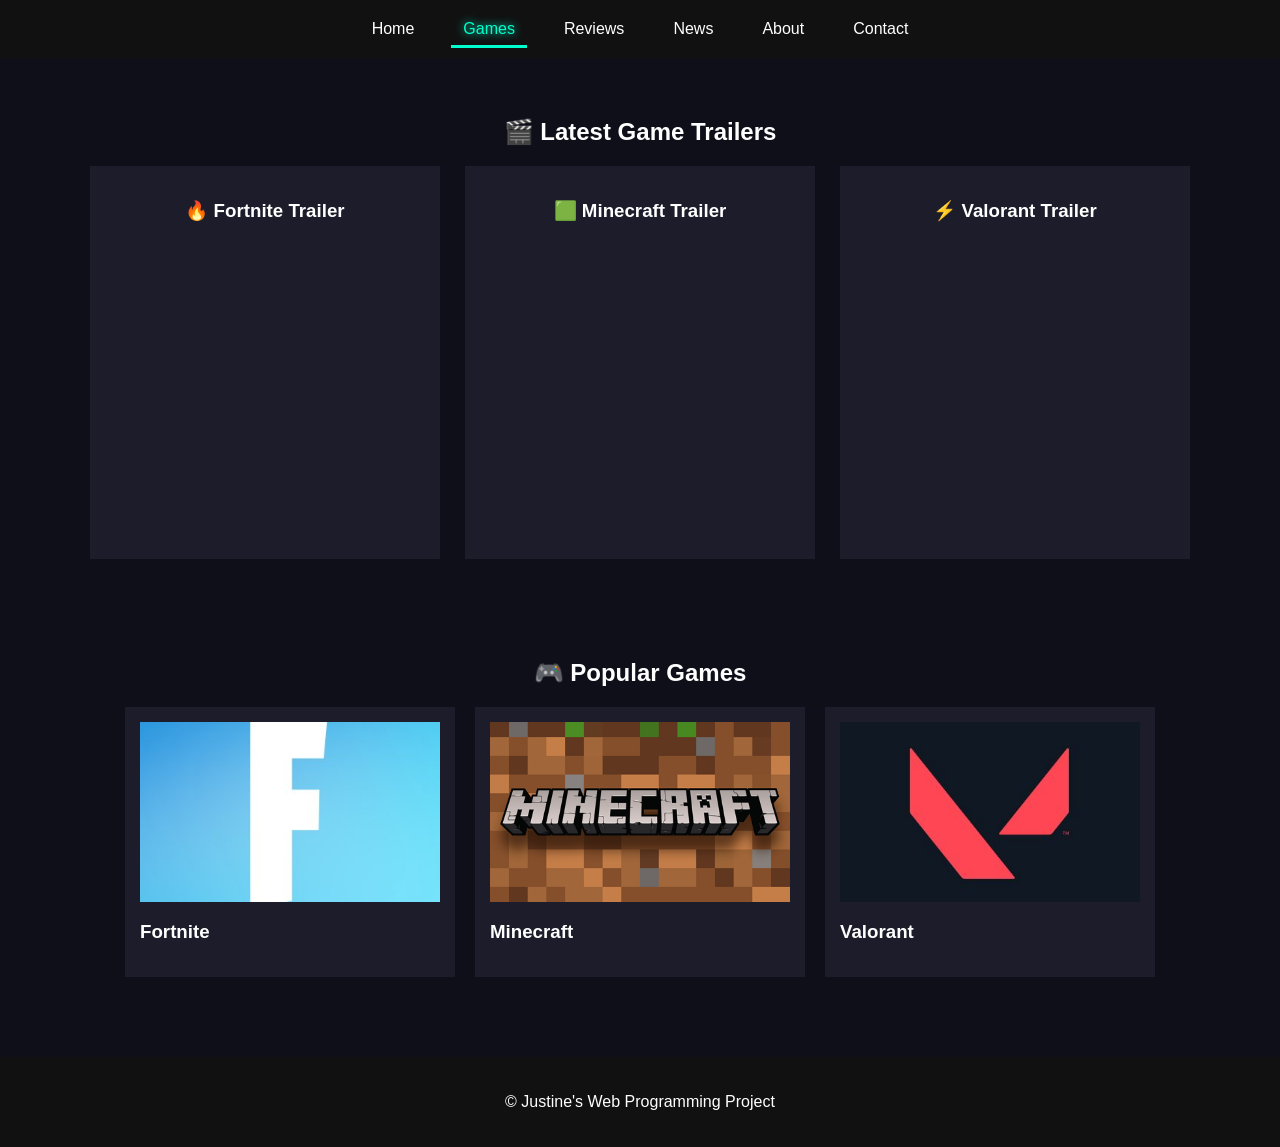
==== Web Programming Project/Legend-Games/games.html @ 11295372 "Add files via upload" ====
<!DOCTYPE html>
<html>
<head>
    <title>Legend Games | Games</title>
    <link rel="stylesheet" href="style.css">
</head>
<body>

<header>
    <nav>
        <ul>
            <li><a href="index.html">Home</a></li>
            <li><a href="games.html" class="active">Games</a></li>
            <li><a href="reviews.html">Reviews</a></li>
            <li><a href="news.html">News</a></li>
            <li><a href="about.html">About</a></li>
            <li><a href="contact.html">Contact</a></li>
        </ul>
    </nav>
</header>

<section class="section">

    <h2>🎬 Latest Game Trailers</h2>

    <div class="trailer-container">

        <div class="trailer-card">
            <h3>🔥 Fortnite Trailer</h3>
            <iframe width="100%" height="300"
                src="https://www.youtube.com/embed/2gUtfBmw86Y"
                frameborder="0" allowfullscreen></iframe>
        </div>

        <div class="trailer-card">
            <h3>🟩 Minecraft Trailer</h3>
            <iframe width="100%" height="300"
                src="https://www.youtube.com/embed/MmB9b5njVbA"
                frameborder="0" allowfullscreen></iframe>
        </div>

        <div class="trailer-card">
            <h3>⚡ Valorant Trailer</h3>
            <iframe width="100%" height="300"
                src="https://www.youtube.com/embed/e_E9W2vsRbQ"
                frameborder="0" allowfullscreen></iframe>
        </div>

    </div>

</section>

<section class="section">

    <h2>🎮 Popular Games</h2>

    <div class="card-container">

        <a href="https://www.fortnite.com/download" target="_blank">
            <div class="card">
                <img src="images/fortnite.png" alt="Fortnite">
                <h3>Fortnite</h3>
            </div>
        </a>

        <a href="https://www.minecraft.net/en-us/download" target="_blank">
            <div class="card">
                <img src="images/minecraft.jpg" alt="Minecraft">
                <h3>Minecraft</h3>
            </div>
        </a>

        <a href="https://playvalorant.com/en-us/download/" target="_blank">
            <div class="card">
                <img src="images/valorant.jpg" alt="Valorant">
                <h3>Valorant</h3>
            </div>
        </a>

    </div>

</section>

<footer>
    <p>© Justine's Web Programming Project</p>
</footer>

</body>
</html>
---- Web Programming Project/Legend-Games/style.css ----
body {
    margin: 0;
    padding: 0;
    font-family: Arial, sans-serif;
    background: #0f0f1a;
    color: white;
}

header {
    background: #111;
    padding: 20px;
    position: sticky;
    top: 0;
    z-index: 1000;
}

nav {
    display: flex;
    justify-content: center;
    width: 100%;
}

nav ul {
    list-style: none;
    display: flex;
    gap: 25px;
    padding: 0;
    margin: 0;
}

nav ul li a {
    text-decoration: none;
    color: white;
    padding: 8px 12px;
    transition: all 0.3s ease;
}

nav ul li a:hover {
    color: #00ffcc;
    text-shadow: 0 0 10px #00ffcc;
    transform: translateY(-2px);
}

nav ul li a.active {
    color: #00ffcc;
    border-bottom: 3px solid #00ffcc;
    text-shadow: 0 0 10px #00ffcc;
}

.hero {
    height: 60vh;
    background: url("https://images.unsplash.com/photo-1605901309584-818e25960a8f") center/cover;
    display: flex;
    justify-content: center;
    align-items: center;
    text-align: center;
}

.hero h1 {
    font-size: 50px;
    background: rgba(0,0,0,0.6);
    padding: 20px;
}

.section {
    padding: 40px;
}

.section h2 {
    text-align: center;
}

.card-container {
    display: flex;
    justify-content: center;
    gap: 20px;
    flex-wrap: wrap;
}

.card-container a {
    text-decoration: none;
    color: inherit;
}

.card {
    background: #1c1c2b;
    padding: 15px;
    width: 300px;
    border-radius: 0;
    cursor: pointer;
    transition: transform 0.3s ease, box-shadow 0.3s ease;
}

.card:hover {
    transform: scale(1.08);
    box-shadow: 0 10px 25px rgba(0,255,204,0.3);
}

.card img {
    width: 100%;
    height: 180px;
    object-fit: cover;
    display: block;
    margin-bottom: 10px;
    border-radius: 0;
}

.breaking-news {
    background: linear-gradient(90deg, #00ffcc, #00bfff);
    color: black;
    text-align: center;
    padding: 15px;
    font-weight: bold;
    font-size: 18px;
}

.news-container {
    display: flex;
    justify-content: center;
    gap: 30px;
    flex-wrap: wrap;
}

.news-container .card {
    width: 350px;
    border: 2px solid #00ffcc;
}

.news-container .card img {
    width: 100%;
    height: 200px;
    object-fit: cover;
}

.news-container .card h3 {
    color: #00ffcc;
    text-align: center;
}

.news-date {
    text-align: center;
    color: #00ffcc;
    font-weight: bold;
}

.news-container .card p {
    line-height: 1.7;
}

.news-container .card:hover {
    transform: translateY(-10px);
    box-shadow: 0 0 25px rgba(0,255,204,0.5);
}

.reviews-container {
    display: flex;
    justify-content: center;
    gap: 25px;
    flex-wrap: wrap;
    align-items: flex-start;
}

.reviews-container .card {
    width: 320px;
}

.trailer-container {
    display: flex;
    justify-content: center;
    gap: 25px;
    flex-wrap: wrap;
}

.trailer-card {
    width: 320px;
    background: #1c1c2b;
    padding: 15px;
    text-align: center;
}

.trailer-card iframe {
    border: none;
}

.about-section {
    display: flex;
    justify-content: center;
    padding: 40px;
}

.about-box {
    background: #1c1c2b;
    padding: 40px;
    max-width: 800px;
    width: 100%;
    text-align: center;
    border-radius: 0;
}

.about-box h2 {
    margin-bottom: 20px;
}

.about-box p {
    line-height: 1.8;
    margin-bottom: 15px;
}

.contact-simple {
    display: flex;
    justify-content: center;
    align-items: center;
    text-align: center;
}

.contact-box {
    background: #1c1c2b;
    padding: 40px;
    max-width: 500px;
    border-radius: 0;
}

.contact-box hr {
    border: none;
    height: 1px;
    background: #333;
    margin: 20px 0;
}

footer {
    background: #111;
    text-align: center;
    padding: 20px;
    margin-top: 40px;
}

.about-box {
    background: #1c1c2b;
    padding: 50px;
    max-width: 900px;
    width: 100%;
    text-align: center;
    border: 2px solid #00ffcc;
}

.about-box h2 {
    color: #00ffcc;
    font-size: 36px;
    margin-bottom: 25px;
}

.about-box h3 {
    color: #00ffcc;
    margin-top: 25px;
}

.about-intro {
    font-size: 18px;
    line-height: 1.8;
}

.about-box p {
    line-height: 1.8;
    margin-bottom: 15px;
}

.about-divider {
    height: 2px;
    background: #00ffcc;
    margin: 30px auto;
    width: 80%;
}


.contact-box {
    background: #1c1c2b;
    padding: 50px;
    max-width: 800px;
    width: 100%;
    text-align: center;
    border: 2px solid #00ffcc;
}

.contact-box h2 {
    color: #00ffcc;
    font-size: 36px;
    margin-bottom: 25px;
}

.contact-box h3 {
    color: #00ffcc;
    margin-top: 20px;
}

.contact-intro {
    font-size: 18px;
    line-height: 1.8;
}

.contact-box p {
    line-height: 1.8;
}

.contact-divider {
    height: 2px;
    width: 80%;
    margin: 30px auto;
    background: #00ffcc;
}
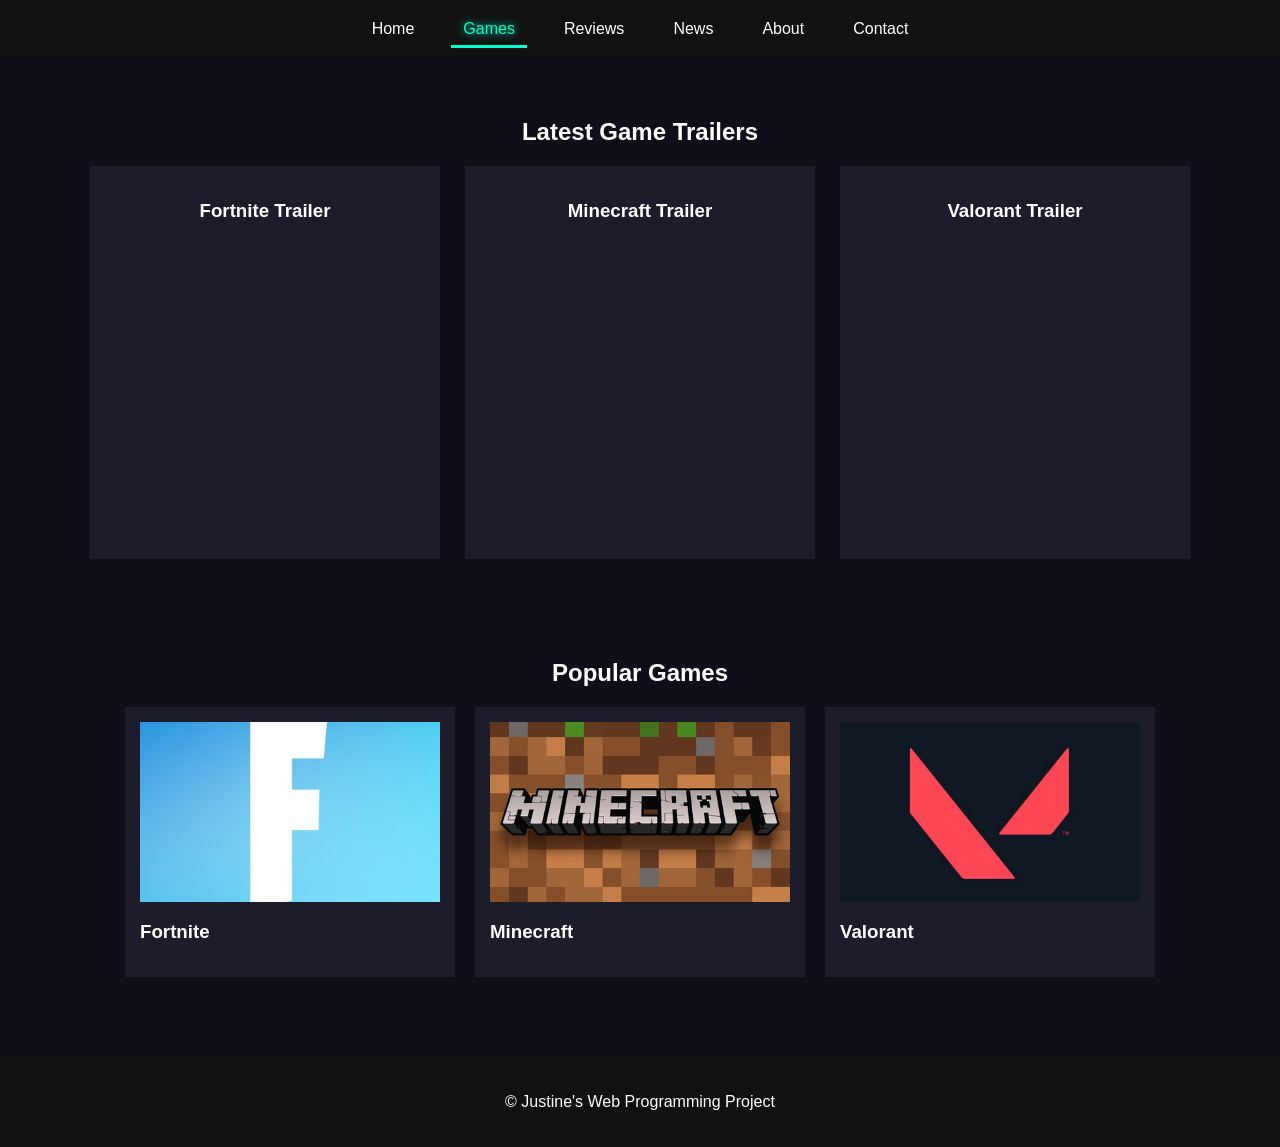
==== commit 0fbcdb48: "Update games.html" ====
--- a/Web Programming Project/Legend-Games/games.html
+++ b/Web Programming Project/Legend-Games/games.html
@@ -21,26 +21,26 @@
 
 <section class="section">
 
-    <h2>🎬 Latest Game Trailers</h2>
+    <h2> Latest Game Trailers</h2>
 
     <div class="trailer-container">
 
         <div class="trailer-card">
-            <h3>🔥 Fortnite Trailer</h3>
+            <h3> Fortnite Trailer</h3>
             <iframe width="100%" height="300"
                 src="https://www.youtube.com/embed/2gUtfBmw86Y"
                 frameborder="0" allowfullscreen></iframe>
         </div>
 
         <div class="trailer-card">
-            <h3>🟩 Minecraft Trailer</h3>
+            <h3> Minecraft Trailer</h3>
             <iframe width="100%" height="300"
                 src="https://www.youtube.com/embed/MmB9b5njVbA"
                 frameborder="0" allowfullscreen></iframe>
         </div>
 
         <div class="trailer-card">
-            <h3>⚡ Valorant Trailer</h3>
+            <h3> Valorant Trailer</h3>
             <iframe width="100%" height="300"
                 src="https://www.youtube.com/embed/e_E9W2vsRbQ"
                 frameborder="0" allowfullscreen></iframe>
@@ -52,7 +52,7 @@
 
 <section class="section">
 
-    <h2>🎮 Popular Games</h2>
+    <h2> Popular Games</h2>
 
     <div class="card-container">
 
@@ -86,4 +86,4 @@
 </footer>
 
 </body>
-</html>+</html>
